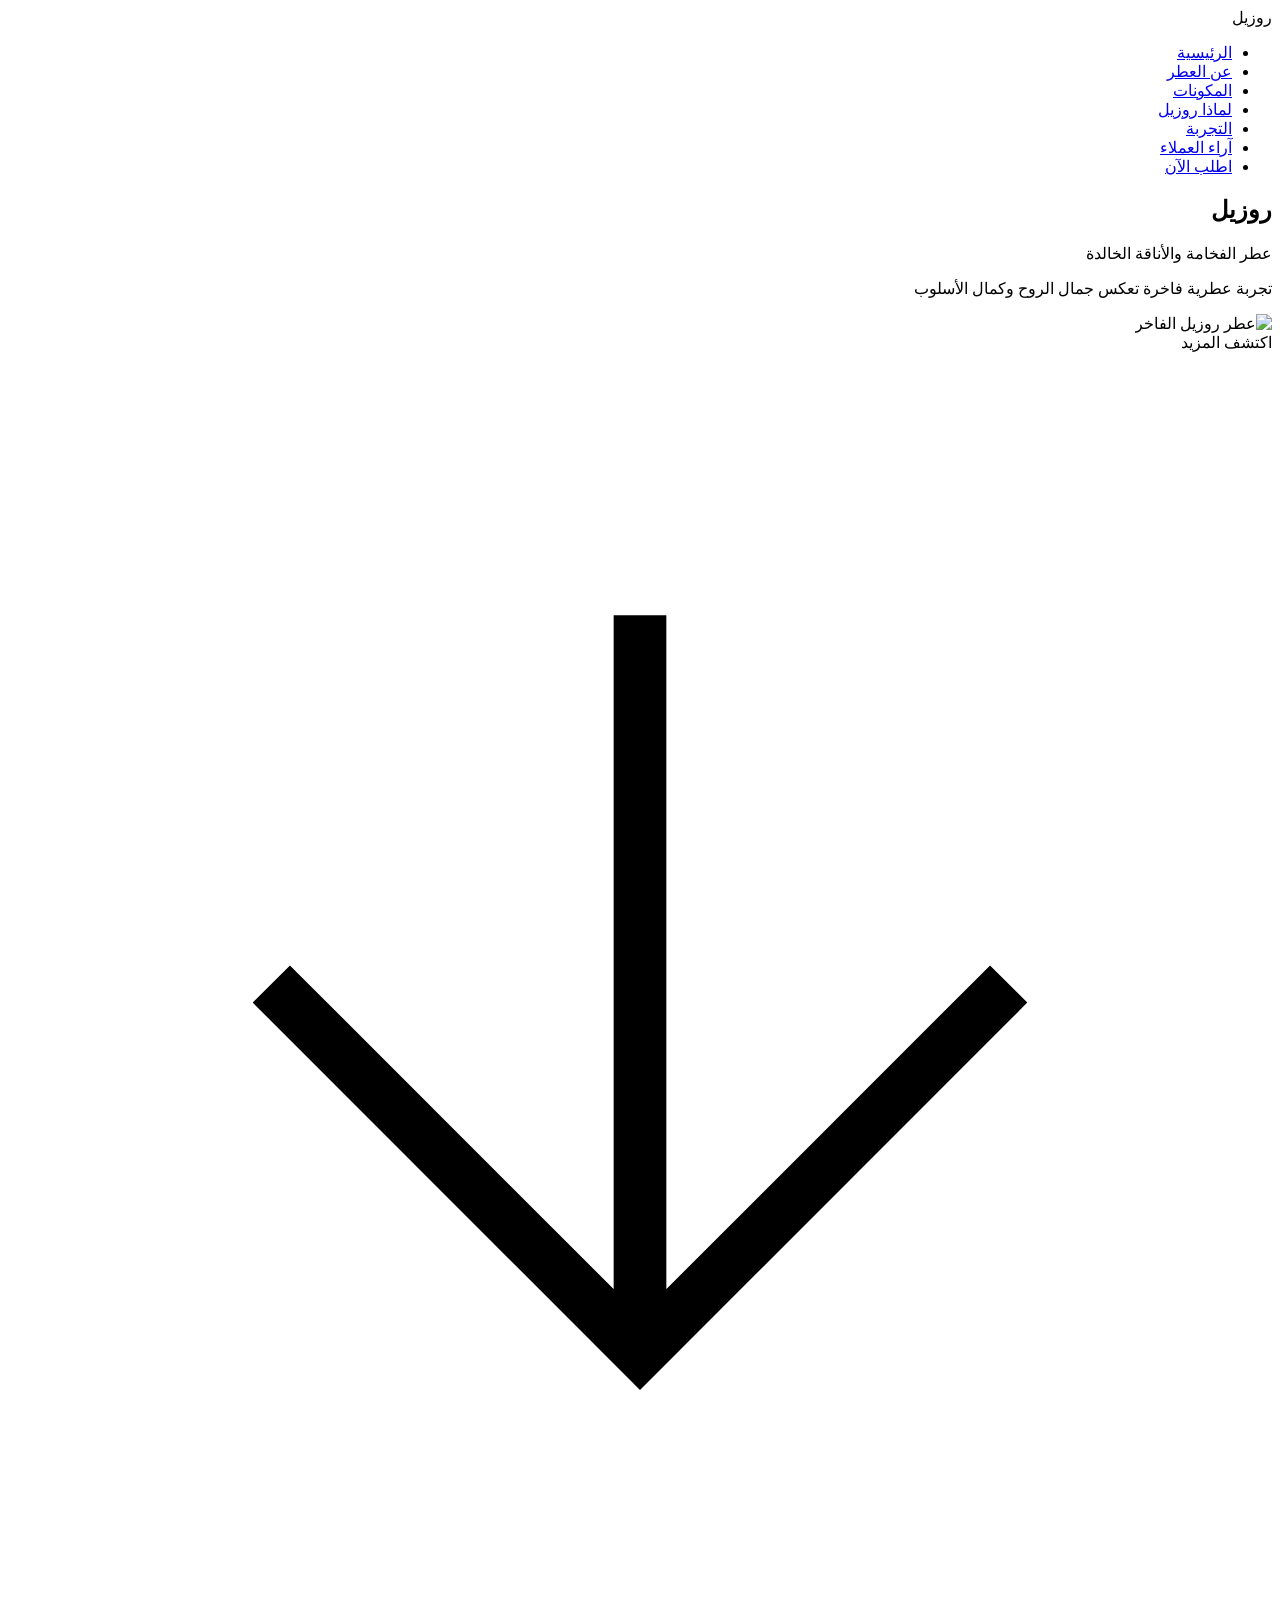
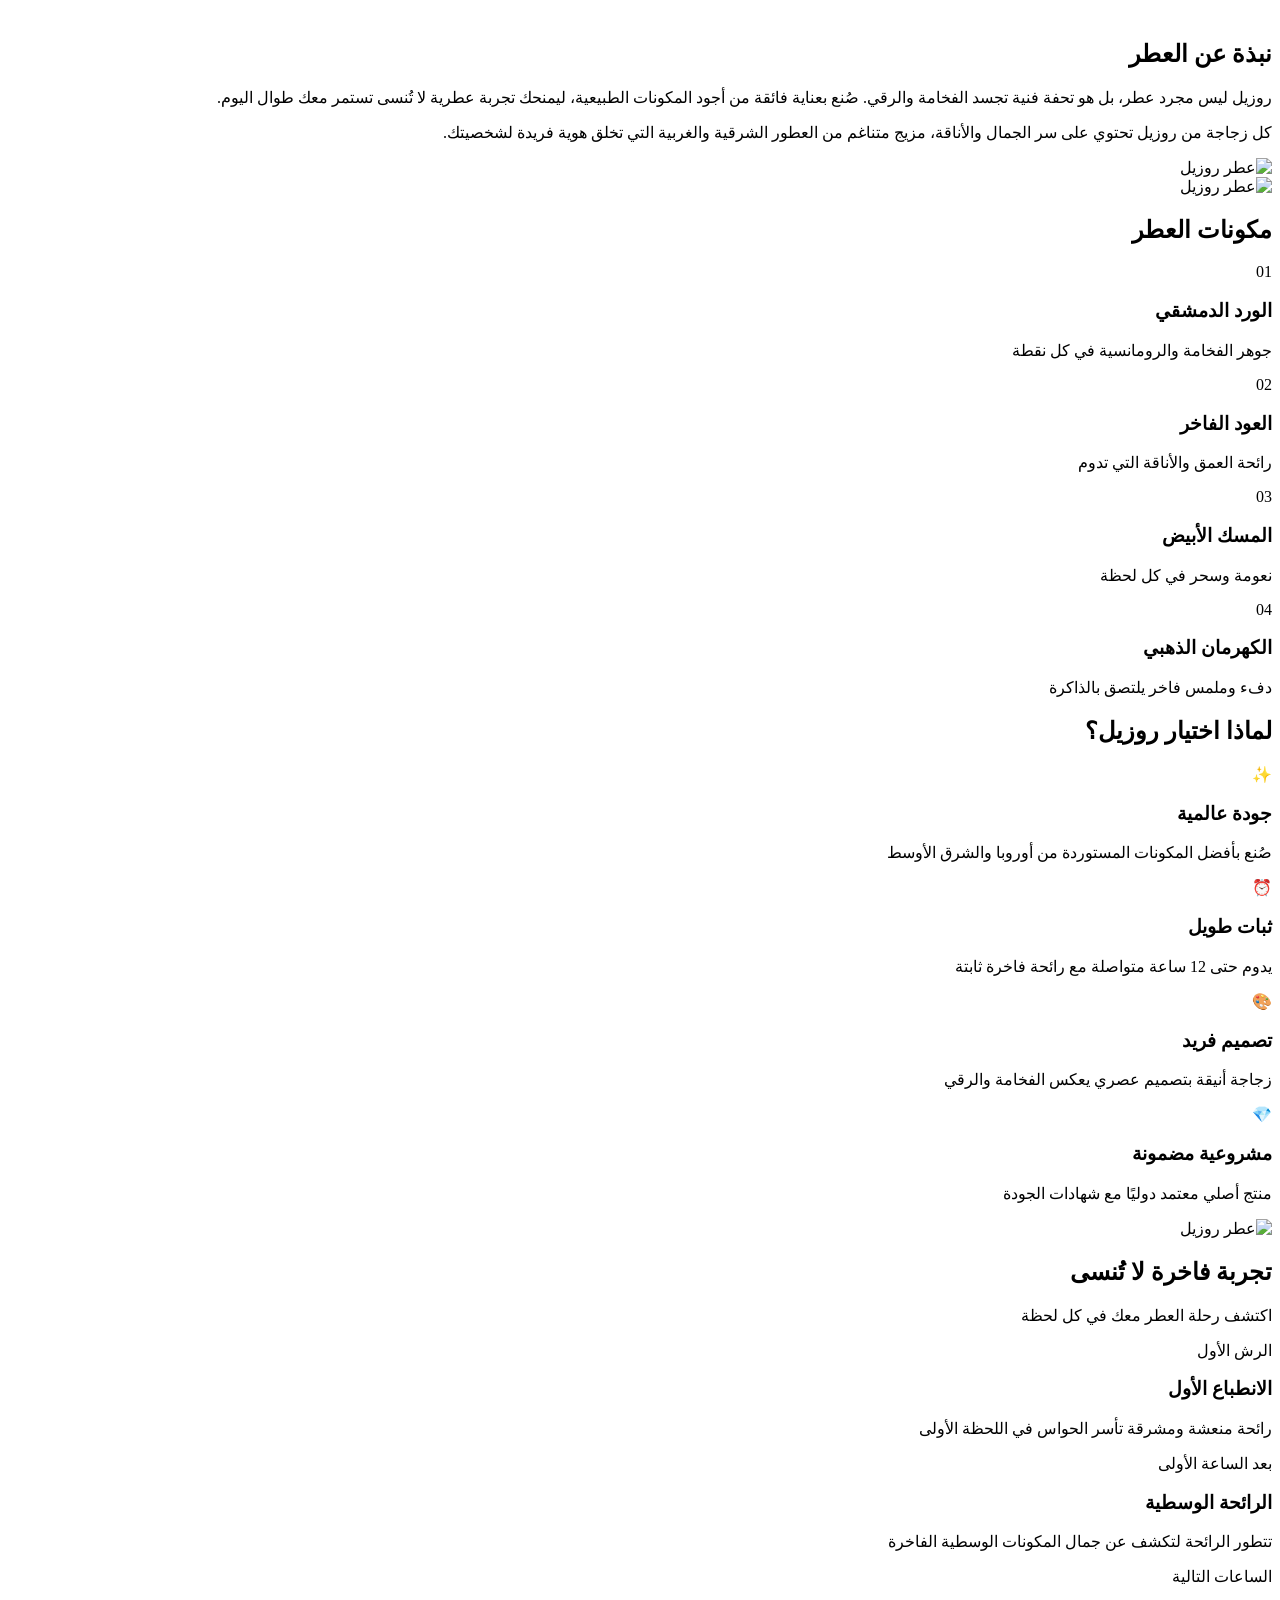
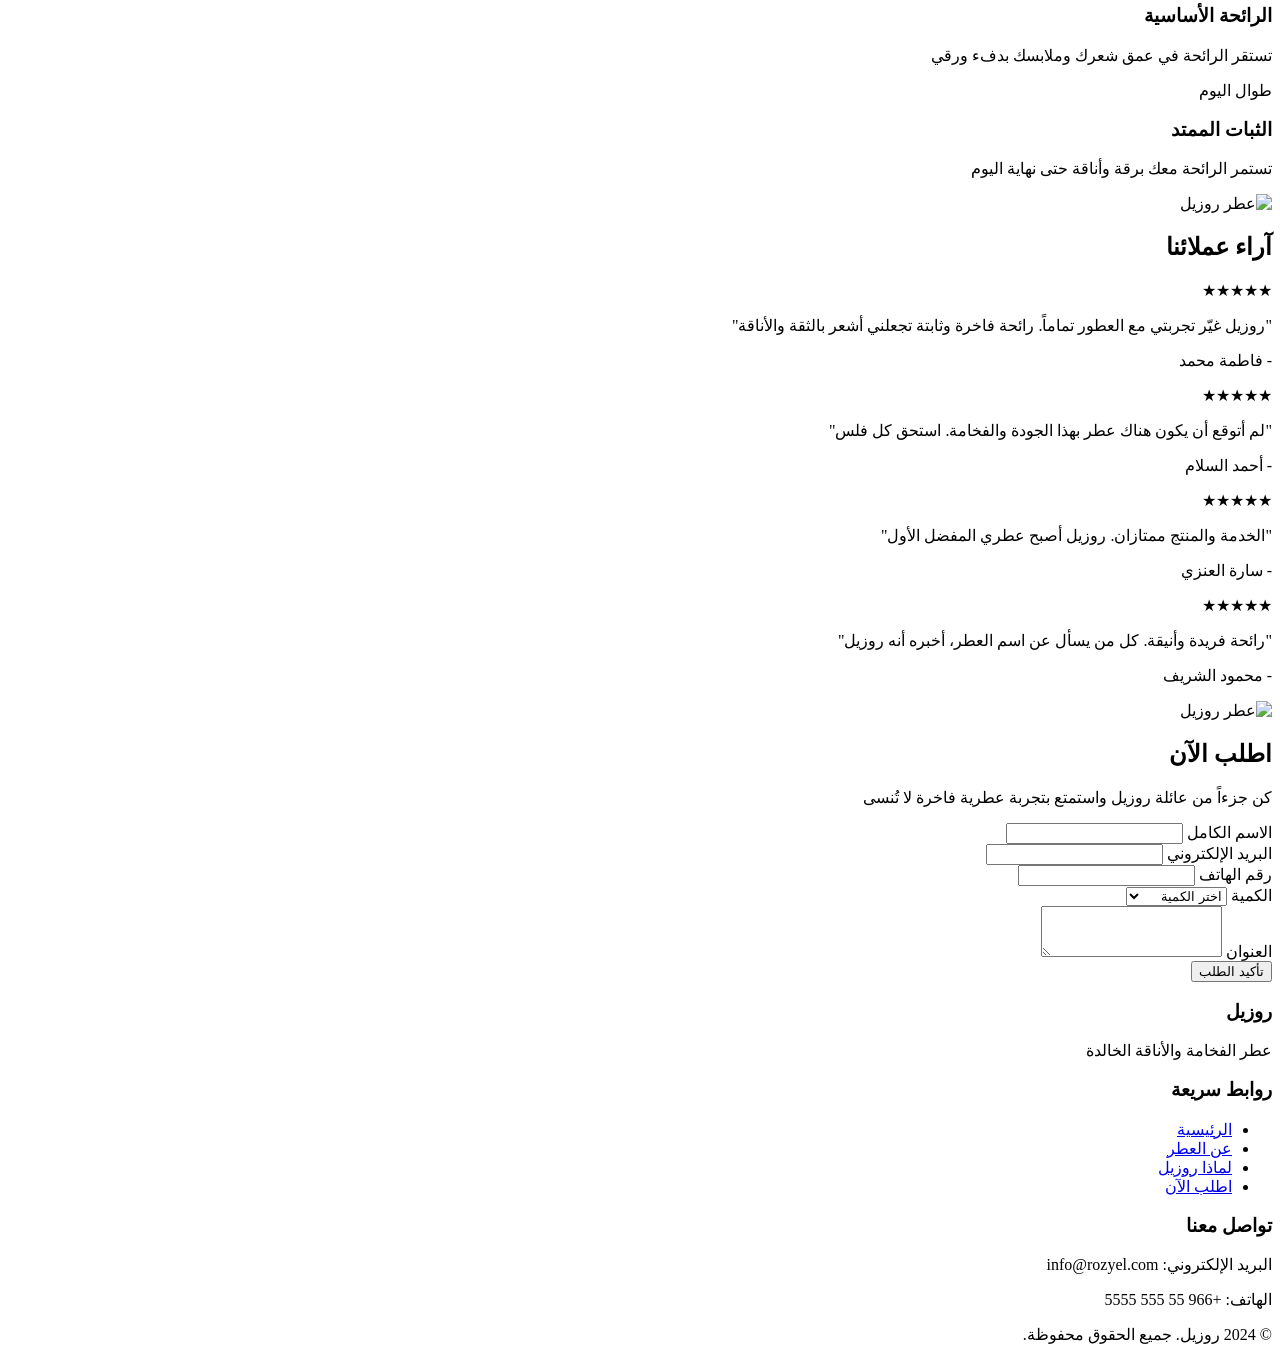
==== index.html @ 3d26746d "إنشاء الصفحة الرئيسية لموقع عطور روزيل الفاخر" ====
<!DOCTYPE html>
<html lang="ar" dir="rtl">
<head>
    <meta charset="UTF-8">
    <meta name="viewport" content="width=device-width, initial-scale=1.0">
    <title>روزيل - عطر الفخامة والرقي</title>
    <link rel="stylesheet" href="styles.css">
    <link href="https://fonts.googleapis.com/css2?family=Cairo:wght@300;400;600;700&family=Cormorant+Garamond:wght@400;600;700&display=swap" rel="stylesheet">
</head>
<body>
    <!-- Navigation Bar -->
    <nav class="navbar">
        <div class="nav-container">
            <div class="logo">روزيل</div>
            <ul class="nav-menu">
                <li><a href="#home">الرئيسية</a></li>
                <li><a href="#about">عن العطر</a></li>
                <li><a href="#ingredients">المكونات</a></li>
                <li><a href="#why">لماذا روزيل</a></li>
                <li><a href="#experience">التجربة</a></li>
                <li><a href="#testimonials">آراء العملاء</a></li>
                <li><a href="#order">اطلب الآن</a></li>
            </ul>
        </div>
    </nav>

    <!-- Hero Section -->
    <section id="home" class="hero">
        <div class="hero-content">
            <div class="hero-text">
                <h1 class="hero-title">روزيل</h1>
                <p class="hero-subtitle">عطر الفخامة والأناقة الخالدة</p>
                <p class="hero-description">تجربة عطرية فاخرة تعكس جمال الروح وكمال الأسلوب</p>
            </div>
            <div class="hero-product">
                <img src="image-1.jpg" alt="عطر روزيل الفاخر" class="product-image" data-parallax>
            </div>
        </div>
        <div class="scroll-indicator">
            <span>اكتشف المزيد</span>
            <svg class="scroll-arrow" viewBox="0 0 24 24" fill="none" stroke="currentColor">
                <path d="M12 5v14m7-7l-7 7-7-7"/>
            </svg>
        </div>
    </section>

    <!-- About Section -->
    <section id="about" class="section about-section">
        <div class="section-content">
            <div class="section-text">
                <h2 class="section-title">نبذة عن العطر</h2>
                <p class="section-description">
                    روزيل ليس مجرد عطر، بل هو تحفة فنية تجسد الفخامة والرقي. صُنع بعناية فائقة من أجود المكونات الطبيعية، 
                    ليمنحك تجربة عطرية لا تُنسى تستمر معك طوال اليوم.
                </p>
                <p class="section-description">
                    كل زجاجة من روزيل تحتوي على سر الجمال والأناقة، مزيج متناغم من العطور الشرقية والغربية التي تخلق 
                    هوية فريدة لشخصيتك.
                </p>
            </div>
            <div class="section-image">
                <img src="image-1.jpg" alt="عطر روزيل" class="product-image-section" data-scroll-reveal>
            </div>
        </div>
    </section>

    <!-- Ingredients Section -->
    <section id="ingredients" class="section ingredients-section">
        <div class="section-content reverse">
            <div class="section-image">
                <img src="image-1.jpg" alt="عطر روزيل" class="product-image-section" data-scroll-reveal>
            </div>
            <div class="section-text">
                <h2 class="section-title">مكونات العطر</h2>
                <div class="ingredients-list">
                    <div class="ingredient-item" data-scroll-reveal>
                        <span class="ingredient-number">01</span>
                        <div>
                            <h3>الورد الدمشقي</h3>
                            <p>جوهر الفخامة والرومانسية في كل نقطة</p>
                        </div>
                    </div>
                    <div class="ingredient-item" data-scroll-reveal>
                        <span class="ingredient-number">02</span>
                        <div>
                            <h3>العود الفاخر</h3>
                            <p>رائحة العمق والأناقة التي تدوم</p>
                        </div>
                    </div>
                    <div class="ingredient-item" data-scroll-reveal>
                        <span class="ingredient-number">03</span>
                        <div>
                            <h3>المسك الأبيض</h3>
                            <p>نعومة وسحر في كل لحظة</p>
                        </div>
                    </div>
                    <div class="ingredient-item" data-scroll-reveal>
                        <span class="ingredient-number">04</span>
                        <div>
                            <h3>الكهرمان الذهبي</h3>
                            <p>دفء وملمس فاخر يلتصق بالذاكرة</p>
                        </div>
                    </div>
                </div>
            </div>
        </div>
    </section>

    <!-- Why Rozyel Section -->
    <section id="why" class="section why-section">
        <div class="section-content">
            <div class="section-text">
                <h2 class="section-title">لماذا اختيار روزيل؟</h2>
                <div class="features-grid">
                    <div class="feature-card" data-scroll-reveal>
                        <div class="feature-icon">✨</div>
                        <h3>جودة عالمية</h3>
                        <p>صُنع بأفضل المكونات المستوردة من أوروبا والشرق الأوسط</p>
                    </div>
                    <div class="feature-card" data-scroll-reveal>
                        <div class="feature-icon">⏰</div>
                        <h3>ثبات طويل</h3>
                        <p>يدوم حتى 12 ساعة متواصلة مع رائحة فاخرة ثابتة</p>
                    </div>
                    <div class="feature-card" data-scroll-reveal>
                        <div class="feature-icon">🎨</div>
                        <h3>تصميم فريد</h3>
                        <p>زجاجة أنيقة بتصميم عصري يعكس الفخامة والرقي</p>
                    </div>
                    <div class="feature-card" data-scroll-reveal>
                        <div class="feature-icon">💎</div>
                        <h3>مشروعية مضمونة</h3>
                        <p>منتج أصلي معتمد دوليًا مع شهادات الجودة</p>
                    </div>
                </div>
            </div>
            <div class="section-image">
                <img src="image-1.jpg" alt="عطر روزيل" class="product-image-section" data-scroll-reveal>
            </div>
        </div>
    </section>

    <!-- Experience Section -->
    <section id="experience" class="section experience-section">
        <div class="experience-header">
            <h2 class="section-title">تجربة فاخرة لا تُنسى</h2>
            <p class="experience-subtitle">اكتشف رحلة العطر معك في كل لحظة</p>
        </div>
        
        <div class="experience-timeline">
            <div class="timeline-item" data-scroll-reveal>
                <div class="timeline-marker">
                    <span>الرش الأول</span>
                </div>
                <div class="timeline-content">
                    <h3>الانطباع الأول</h3>
                    <p>رائحة منعشة ومشرقة تأسر الحواس في اللحظة الأولى</p>
                </div>
            </div>
            
            <div class="timeline-item" data-scroll-reveal>
                <div class="timeline-marker">
                    <span>بعد الساعة الأولى</span>
                </div>
                <div class="timeline-content">
                    <h3>الرائحة الوسطية</h3>
                    <p>تتطور الرائحة لتكشف عن جمال المكونات الوسطية الفاخرة</p>
                </div>
            </div>
            
            <div class="timeline-item" data-scroll-reveal>
                <div class="timeline-marker">
                    <span>الساعات التالية</span>
                </div>
                <div class="timeline-content">
                    <h3>الرائحة الأساسية</h3>
                    <p>تستقر الرائحة في عمق شعرك وملابسك بدفء ورقي</p>
                </div>
            </div>
            
            <div class="timeline-item" data-scroll-reveal>
                <div class="timeline-marker">
                    <span>طوال اليوم</span>
                </div>
                <div class="timeline-content">
                    <h3>الثبات الممتد</h3>
                    <p>تستمر الرائحة معك برقة وأناقة حتى نهاية اليوم</p>
                </div>
            </div>
        </div>

        <div class="experience-image">
            <img src="image-1.jpg" alt="عطر روزيل" class="product-image-section" data-scroll-reveal>
        </div>
    </section>

    <!-- Testimonials Section -->
    <section id="testimonials" class="section testimonials-section">
        <h2 class="section-title">آراء عملائنا</h2>
        <div class="testimonials-grid">
            <div class="testimonial-card" data-scroll-reveal>
                <div class="stars">★★★★★</div>
                <p class="testimonial-text">
                    "روزيل غيّر تجربتي مع العطور تماماً. رائحة فاخرة وثابتة تجعلني أشعر بالثقة والأناقة"
                </p>
                <p class="testimonial-author">- فاطمة محمد</p>
            </div>
            
            <div class="testimonial-card" data-scroll-reveal>
                <div class="stars">★★★★★</div>
                <p class="testimonial-text">
                    "لم أتوقع أن يكون هناك عطر بهذا الجودة والفخامة. استحق كل فلس"
                </p>
                <p class="testimonial-author">- أحمد السلام</p>
            </div>
            
            <div class="testimonial-card" data-scroll-reveal>
                <div class="stars">★★★★★</div>
                <p class="testimonial-text">
                    "الخدمة والمنتج ممتازان. روزيل أصبح عطري المفضل الأول"
                </p>
                <p class="testimonial-author">- سارة العنزي</p>
            </div>
            
            <div class="testimonial-card" data-scroll-reveal>
                <div class="stars">★★★★★</div>
                <p class="testimonial-text">
                    "رائحة فريدة وأنيقة. كل من يسأل عن اسم العطر، أخبره أنه روزيل"
                </p>
                <p class="testimonial-author">- محمود الشريف</p>
            </div>
        </div>
    </section>

    <!-- Order Section -->
    <section id="order" class="section order-section">
        <div class="order-container">
            <div class="order-image">
                <img src="image-1.jpg" alt="عطر روزيل" class="product-image-order" data-scroll-reveal>
            </div>
            
            <div class="order-content">
                <h2 class="section-title">اطلب الآن</h2>
                <p class="order-description">
                    كن جزءاً من عائلة روزيل واستمتع بتجربة عطرية فاخرة لا تُنسى
                </p>
                
                <form class="order-form" id="orderForm">
                    <div class="form-group">
                        <label for="name">الاسم الكامل</label>
                        <input type="text" id="name" name="name" required>
                    </div>
                    
                    <div class="form-group">
                        <label for="email">البريد الإلكتروني</label>
                        <input type="email" id="email" name="email" required>
                    </div>
                    
                    <div class="form-group">
                        <label for="phone">رقم الهاتف</label>
                        <input type="tel" id="phone" name="phone" required>
                    </div>
                    
                    <div class="form-group">
                        <label for="quantity">الكمية</label>
                        <select id="quantity" name="quantity" required>
                            <option value="">اختر الكمية</option>
                            <option value="1">زجاجة واحدة</option>
                            <option value="2">زجاجتان</option>
                            <option value="3">ثلاث زجاجات</option>
                            <option value="5">خمس زجاجات</option>
                        </select>
                    </div>
                    
                    <div class="form-group">
                        <label for="address">العنوان</label>
                        <textarea id="address" name="address" rows="3" required></textarea>
                    </div>
                    
                    <button type="submit" class="btn-submit">تأكيد الطلب</button>
                </form>
            </div>
        </div>
    </section>

    <!-- Footer -->
    <footer class="footer">
        <div class="footer-content">
            <div class="footer-section">
                <h3>روزيل</h3>
                <p>عطر الفخامة والأناقة الخالدة</p>
            </div>
            <div class="footer-section">
                <h3>روابط سريعة</h3>
                <ul>
                    <li><a href="#home">الرئيسية</a></li>
                    <li><a href="#about">عن العطر</a></li>
                    <li><a href="#why">لماذا روزيل</a></li>
                    <li><a href="#order">اطلب الآن</a></li>
                </ul>
            </div>
            <div class="footer-section">
                <h3>تواصل معنا</h3>
                <p>البريد الإلكتروني: info@rozyel.com</p>
                <p>الهاتف: +966 55 555 5555</p>
            </div>
        </div>
        <div class="footer-bottom">
            <p>&copy; 2024 روزيل. جميع الحقوق محفوظة.</p>
        </div>
    </footer>

    <script src="script.js"></script>
</body>
</html>
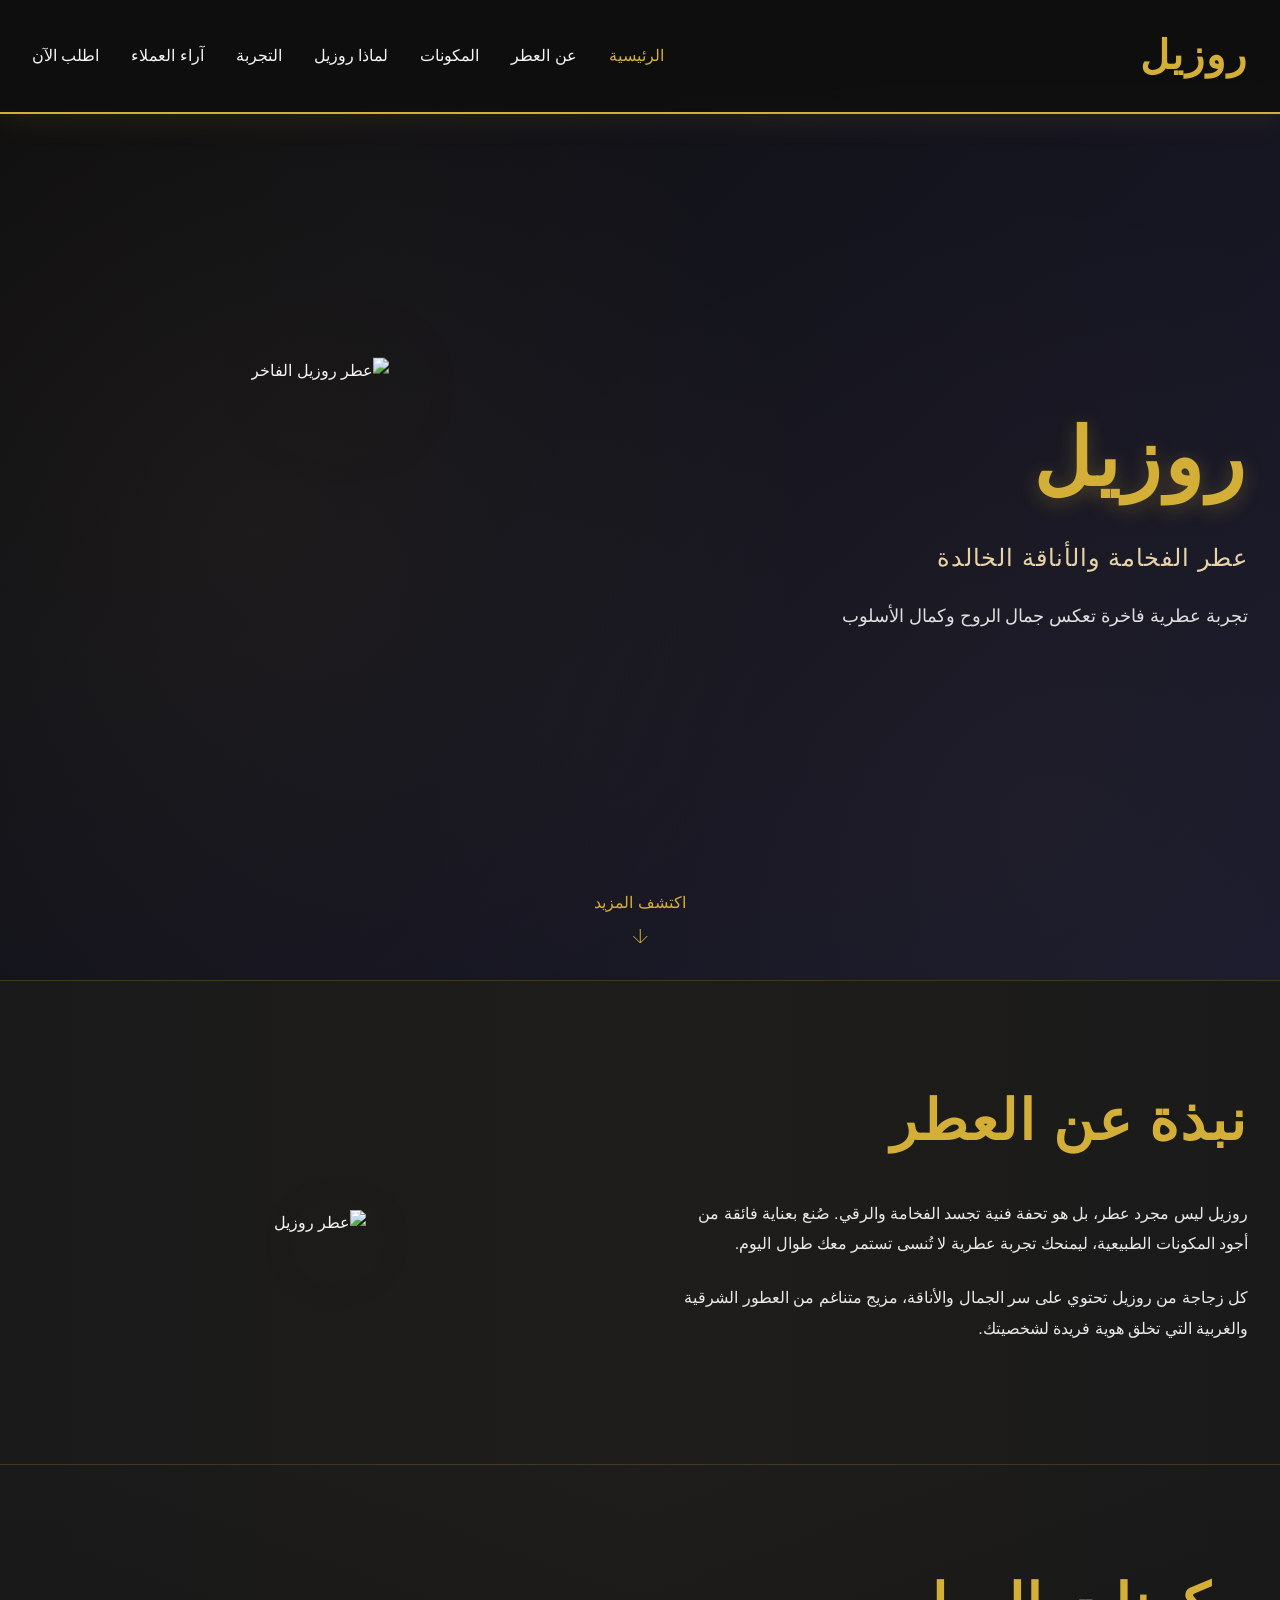
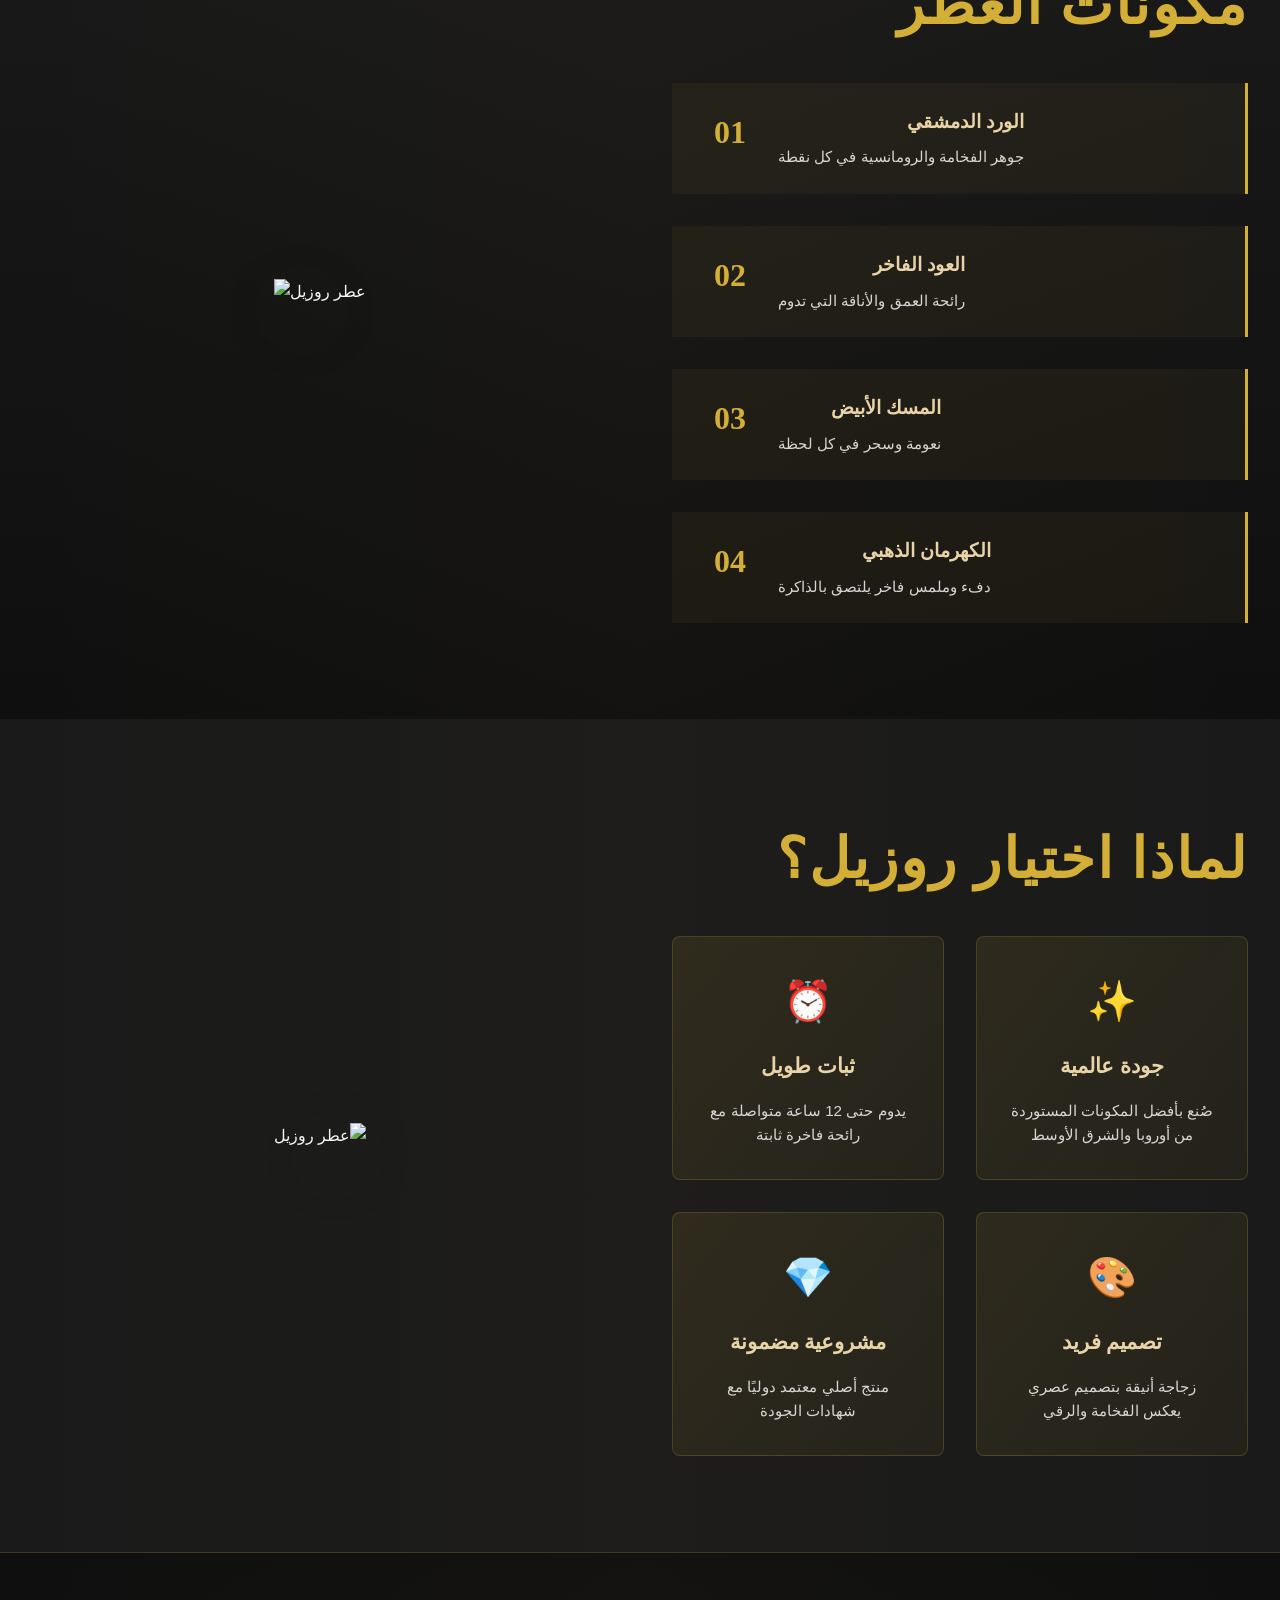
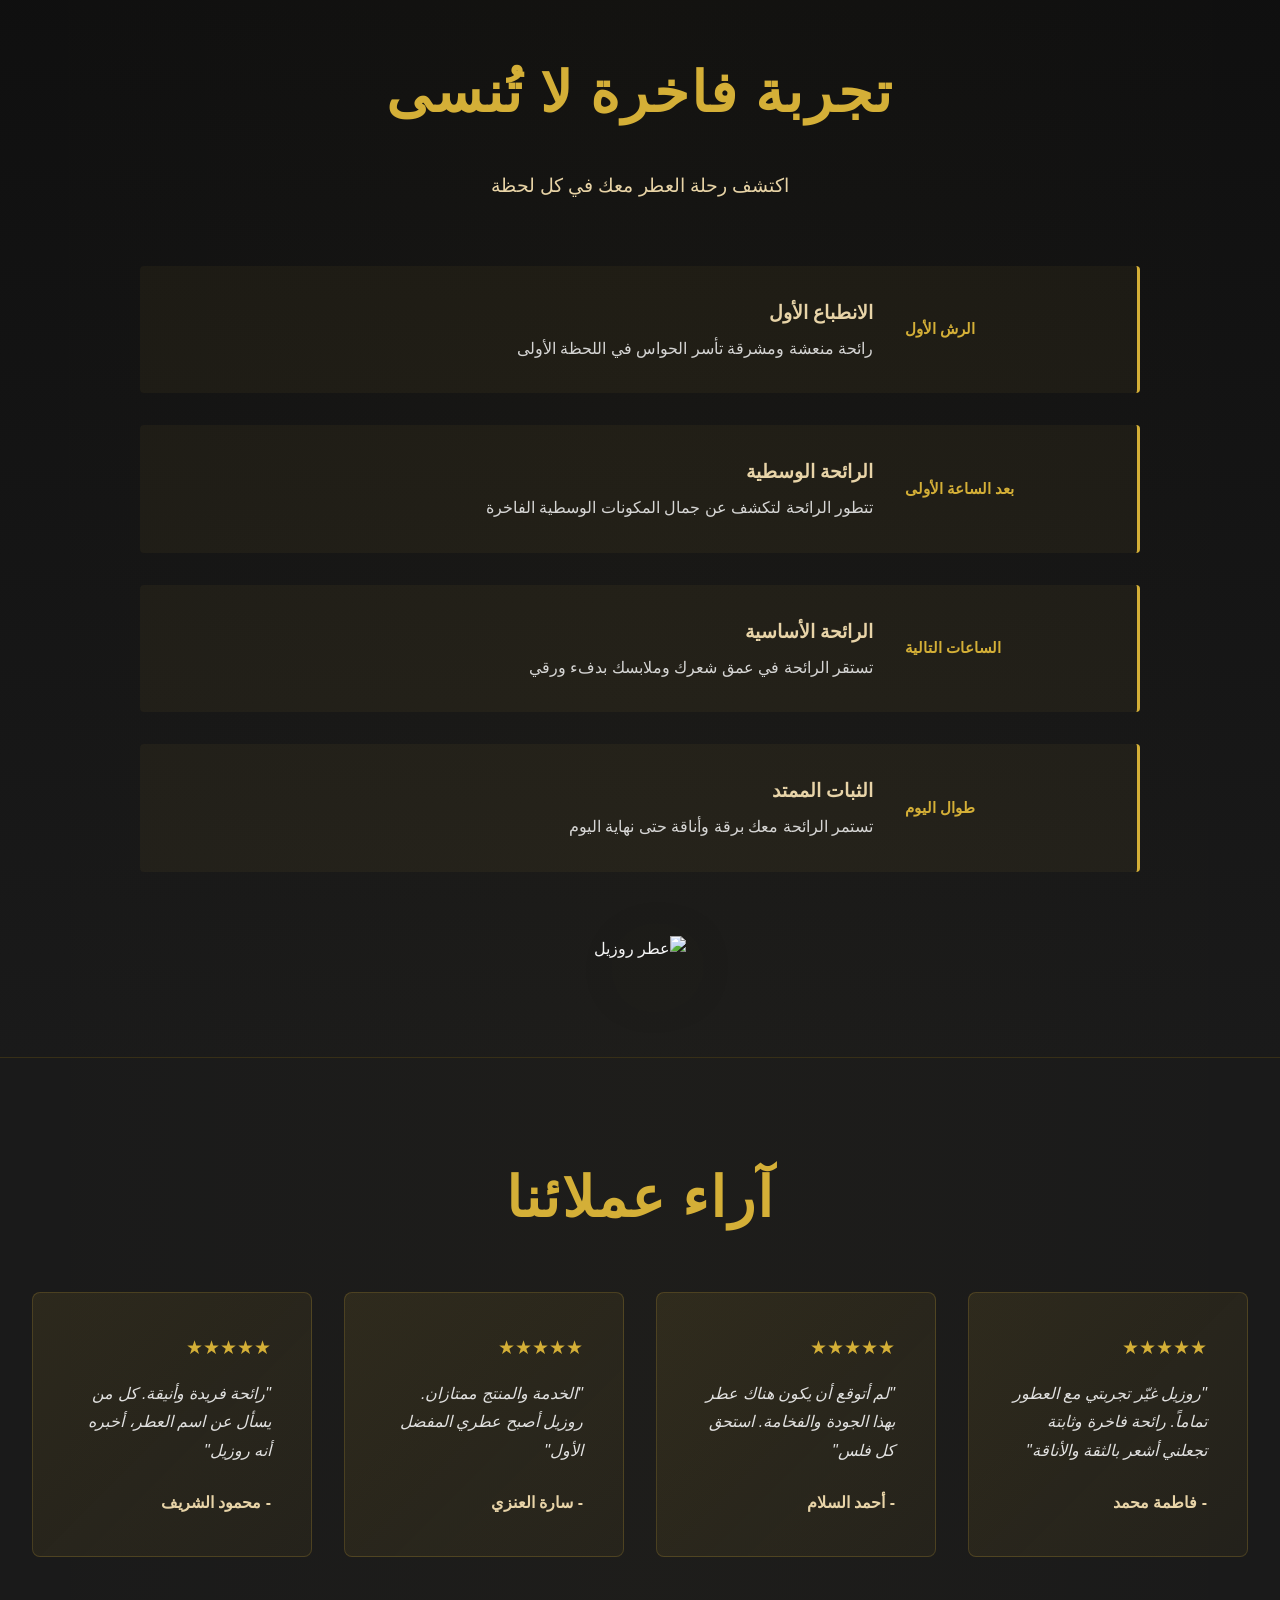
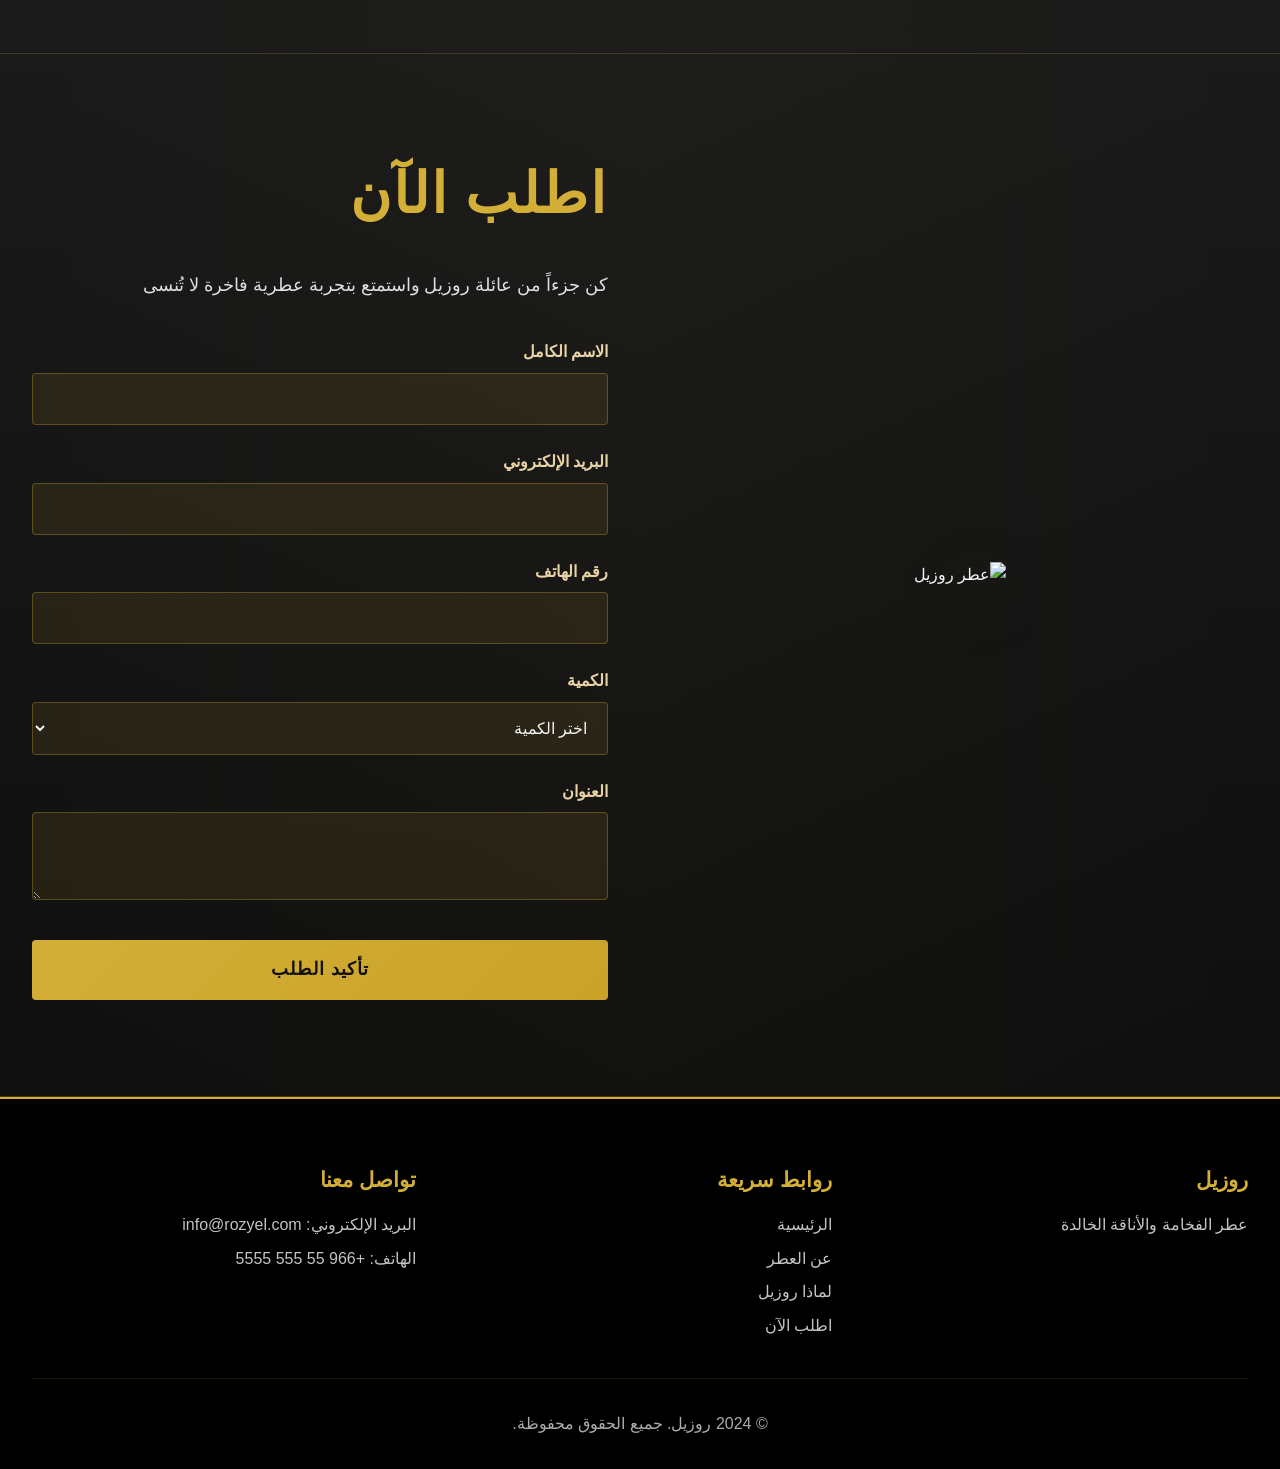
==== commit 796fd326: "إضافة ملفات الموقع الفاخر لعطور روزيل - HTML و JavaScript" ====
--- a/index.html
+++ b/index.html
@@ -312,4 +312,4 @@
 
     <script src="script.js"></script>
 </body>
-</html>
+</html>
--- a/styles.css
+++ b/styles.css
@@ -0,0 +1,820 @@
+* {
+    margin: 0;
+    padding: 0;
+    box-sizing: border-box;
+}
+
+:root {
+    --primary-black: #1a1a1a;
+    --primary-gold: #d4af37;
+    --secondary-gold: #c9a227;
+    --light-gold: #e8d4a8;
+    --white: #ffffff;
+    --dark-bg: #0f0f0f;
+    --text-color: #f5f5f5;
+    --text-dark: #333333;
+}
+
+html {
+    scroll-behavior: smooth;
+}
+
+body {
+    font-family: 'Cairo', sans-serif;
+    background-color: var(--dark-bg);
+    color: var(--text-color);
+    line-height: 1.6;
+    overflow-x: hidden;
+}
+
+/* Navigation Bar */
+.navbar {
+    position: fixed;
+    top: 0;
+    width: 100%;
+    background: rgba(15, 15, 15, 0.95);
+    backdrop-filter: blur(10px);
+    z-index: 1000;
+    border-bottom: 2px solid var(--primary-gold);
+    box-shadow: 0 4px 30px rgba(212, 175, 55, 0.1);
+}
+
+.nav-container {
+    max-width: 1400px;
+    margin: 0 auto;
+    padding: 1.5rem 2rem;
+    display: flex;
+    justify-content: space-between;
+    align-items: center;
+}
+
+.logo {
+    font-family: 'Cormorant Garamond', serif;
+    font-size: 2.5rem;
+    font-weight: 700;
+    color: var(--primary-gold);
+    letter-spacing: 2px;
+}
+
+.nav-menu {
+    display: flex;
+    list-style: none;
+    gap: 2rem;
+}
+
+.nav-menu a {
+    color: var(--text-color);
+    text-decoration: none;
+    font-weight: 500;
+    transition: all 0.3s ease;
+    position: relative;
+}
+
+.nav-menu a::after {
+    content: '';
+    position: absolute;
+    bottom: -5px;
+    width: 0;
+    height: 2px;
+    background-color: var(--primary-gold);
+    transition: width 0.3s ease;
+}
+
+.nav-menu a:hover {
+    color: var(--primary-gold);
+}
+
+.nav-menu a:hover::after {
+    width: 100%;
+}
+
+/* Hero Section */
+.hero {
+    margin-top: 80px;
+    padding: 4rem 2rem 6rem;
+    background: linear-gradient(135deg, var(--dark-bg) 0%, #1a1a2e 100%);
+    position: relative;
+    overflow: hidden;
+    min-height: 100vh;
+    display: flex;
+    flex-direction: column;
+    justify-content: center;
+}
+
+.hero::before {
+    content: '';
+    position: absolute;
+    top: 0;
+    left: 0;
+    right: 0;
+    bottom: 0;
+    background: 
+        radial-gradient(circle at 20% 50%, rgba(212, 175, 55, 0.05) 0%, transparent 50%),
+        radial-gradient(circle at 80% 80%, rgba(212, 175, 55, 0.03) 0%, transparent 50%);
+    pointer-events: none;
+}
+
+.hero-content {
+    max-width: 1400px;
+    margin: 0 auto;
+    width: 100%;
+    display: grid;
+    grid-template-columns: 1fr 1fr;
+    gap: 4rem;
+    align-items: center;
+    position: relative;
+    z-index: 1;
+}
+
+.hero-text {
+    text-align: right;
+}
+
+.hero-title {
+    font-family: 'Cormorant Garamond', serif;
+    font-size: 5rem;
+    font-weight: 700;
+    color: var(--primary-gold);
+    margin-bottom: 1rem;
+    text-shadow: 0 4px 20px rgba(212, 175, 55, 0.3);
+    letter-spacing: 3px;
+}
+
+.hero-subtitle {
+    font-size: 1.5rem;
+    color: var(--light-gold);
+    margin-bottom: 1.5rem;
+    font-weight: 300;
+    letter-spacing: 1px;
+}
+
+.hero-description {
+    font-size: 1.1rem;
+    color: var(--text-color);
+    max-width: 500px;
+    line-height: 1.8;
+    opacity: 0.9;
+}
+
+.hero-product {
+    display: flex;
+    justify-content: center;
+    align-items: center;
+    position: relative;
+    height: 600px;
+}
+
+.product-image {
+    max-width: 100%;
+    height: auto;
+    max-height: 100%;
+    object-fit: contain;
+    filter: drop-shadow(0 20px 60px rgba(212, 175, 55, 0.3));
+    animation: floatAnimation 3s ease-in-out infinite;
+}
+
+@keyframes floatAnimation {
+    0%, 100% {
+        transform: translateY(0px);
+    }
+    50% {
+        transform: translateY(-20px);
+    }
+}
+
+.scroll-indicator {
+    position: absolute;
+    bottom: 2rem;
+    left: 50%;
+    transform: translateX(-50%);
+    text-align: center;
+    animation: bounce 2s infinite;
+    cursor: pointer;
+}
+
+.scroll-indicator span {
+    color: var(--primary-gold);
+    font-weight: 500;
+    margin-bottom: 0.5rem;
+    display: block;
+}
+
+.scroll-arrow {
+    width: 24px;
+    height: 24px;
+    color: var(--primary-gold);
+    display: block;
+    margin: 0 auto;
+}
+
+@keyframes bounce {
+    0%, 100% {
+        transform: translateX(-50%) translateY(0);
+    }
+    50% {
+        transform: translateX(-50%) translateY(10px);
+    }
+}
+
+/* Sections */
+.section {
+    padding: 6rem 2rem;
+    background-color: var(--primary-black);
+    position: relative;
+    overflow: hidden;
+}
+
+.section::before {
+    content: '';
+    position: absolute;
+    top: 0;
+    left: 0;
+    right: 0;
+    bottom: 0;
+    background: linear-gradient(90deg, transparent 0%, rgba(212, 175, 55, 0.02) 50%, transparent 100%);
+    pointer-events: none;
+}
+
+.section-content {
+    max-width: 1400px;
+    margin: 0 auto;
+    display: grid;
+    grid-template-columns: 1fr 1fr;
+    gap: 4rem;
+    align-items: center;
+    position: relative;
+    z-index: 1;
+}
+
+.section-content.reverse {
+    direction: ltr;
+}
+
+.section-title {
+    font-family: 'Cormorant Garamond', serif;
+    font-size: 3.5rem;
+    font-weight: 700;
+    color: var(--primary-gold);
+    margin-bottom: 2rem;
+    letter-spacing: 2px;
+}
+
+.section-description {
+    font-size: 1rem;
+    color: var(--text-color);
+    line-height: 1.9;
+    margin-bottom: 1.5rem;
+    text-align: right;
+    opacity: 0.95;
+}
+
+.section-text {
+    text-align: right;
+}
+
+.section-image {
+    display: flex;
+    justify-content: center;
+    align-items: center;
+}
+
+.product-image-section {
+    max-width: 100%;
+    height: auto;
+    max-height: 500px;
+    object-fit: contain;
+    filter: drop-shadow(0 20px 60px rgba(212, 175, 55, 0.2));
+    transition: transform 0.5s ease;
+}
+
+.product-image-section:hover {
+    transform: scale(1.05);
+}
+
+/* About Section */
+.about-section {
+    border-top: 1px solid rgba(212, 175, 55, 0.2);
+    border-bottom: 1px solid rgba(212, 175, 55, 0.2);
+}
+
+/* Ingredients Section */
+.ingredients-section {
+    background: linear-gradient(180deg, #1a1a1a 0%, #0f0f0f 100%);
+}
+
+.ingredients-list {
+    display: flex;
+    flex-direction: column;
+    gap: 2rem;
+}
+
+.ingredient-item {
+    display: flex;
+    gap: 2rem;
+    padding: 1.5rem;
+    border-right: 3px solid var(--primary-gold);
+    border-radius: 0;
+    background: rgba(212, 175, 55, 0.05);
+    transition: all 0.3s ease;
+}
+
+.ingredient-item:hover {
+    background: rgba(212, 175, 55, 0.1);
+    transform: translateX(-10px);
+}
+
+.ingredient-number {
+    font-family: 'Cormorant Garamond', serif;
+    font-size: 2rem;
+    color: var(--primary-gold);
+    font-weight: 700;
+    min-width: 50px;
+}
+
+.ingredient-item h3 {
+    color: var(--light-gold);
+    margin-bottom: 0.5rem;
+    font-size: 1.2rem;
+}
+
+.ingredient-item p {
+    color: var(--text-color);
+    font-size: 0.95rem;
+    opacity: 0.85;
+}
+
+/* Why Section */
+.why-section {
+    border-bottom: 1px solid rgba(212, 175, 55, 0.2);
+}
+
+.features-grid {
+    display: grid;
+    grid-template-columns: repeat(auto-fit, minmax(250px, 1fr));
+    gap: 2rem;
+    margin-top: 2rem;
+}
+
+.feature-card {
+    background: linear-gradient(135deg, rgba(212, 175, 55, 0.1) 0%, rgba(212, 175, 55, 0.05) 100%);
+    padding: 2rem;
+    border: 1px solid rgba(212, 175, 55, 0.2);
+    border-radius: 8px;
+    text-align: center;
+    transition: all 0.3s ease;
+}
+
+.feature-card:hover {
+    background: linear-gradient(135deg, rgba(212, 175, 55, 0.15) 0%, rgba(212, 175, 55, 0.1) 100%);
+    border-color: var(--primary-gold);
+    transform: translateY(-10px);
+}
+
+.feature-icon {
+    font-size: 2.5rem;
+    margin-bottom: 1rem;
+    display: block;
+}
+
+.feature-card h3 {
+    color: var(--light-gold);
+    margin-bottom: 1rem;
+    font-size: 1.3rem;
+}
+
+.feature-card p {
+    color: var(--text-color);
+    font-size: 0.95rem;
+    opacity: 0.85;
+    line-height: 1.6;
+}
+
+/* Experience Section */
+.experience-section {
+    background: linear-gradient(180deg, #0f0f0f 0%, #1a1a1a 100%);
+    border-bottom: 1px solid rgba(212, 175, 55, 0.2);
+}
+
+.experience-header {
+    text-align: center;
+    margin-bottom: 4rem;
+}
+
+.experience-subtitle {
+    color: var(--light-gold);
+    font-size: 1.2rem;
+    margin-top: 1rem;
+}
+
+.experience-timeline {
+    display: grid;
+    gap: 2rem;
+    max-width: 1000px;
+    margin: 0 auto 4rem;
+}
+
+.timeline-item {
+    display: grid;
+    grid-template-columns: 200px 1fr;
+    gap: 2rem;
+    padding: 2rem;
+    border-right: 3px solid var(--primary-gold);
+    background: rgba(212, 175, 55, 0.05);
+    border-radius: 4px;
+    transition: all 0.3s ease;
+}
+
+.timeline-item:hover {
+    background: rgba(212, 175, 55, 0.1);
+    transform: translateX(-10px);
+}
+
+.timeline-marker {
+    display: flex;
+    align-items: center;
+    justify-content: flex-end;
+    text-align: right;
+}
+
+.timeline-marker span {
+    color: var(--primary-gold);
+    font-weight: 600;
+    font-size: 0.95rem;
+}
+
+.timeline-content h3 {
+    color: var(--light-gold);
+    margin-bottom: 0.5rem;
+}
+
+.timeline-content p {
+    color: var(--text-color);
+    opacity: 0.85;
+}
+
+.experience-image {
+    display: flex;
+    justify-content: center;
+    align-items: center;
+    margin-top: 4rem;
+}
+
+/* Testimonials Section */
+.testimonials-section {
+    text-align: center;
+    border-bottom: 1px solid rgba(212, 175, 55, 0.2);
+}
+
+.testimonials-grid {
+    display: grid;
+    grid-template-columns: repeat(auto-fit, minmax(280px, 1fr));
+    gap: 2rem;
+    margin-top: 3rem;
+}
+
+.testimonial-card {
+    background: linear-gradient(135deg, rgba(212, 175, 55, 0.1) 0%, rgba(212, 175, 55, 0.05) 100%);
+    padding: 2.5rem;
+    border: 1px solid rgba(212, 175, 55, 0.2);
+    border-radius: 8px;
+    transition: all 0.3s ease;
+    text-align: right;
+}
+
+.testimonial-card:hover {
+    background: linear-gradient(135deg, rgba(212, 175, 55, 0.15) 0%, rgba(212, 175, 55, 0.1) 100%);
+    border-color: var(--primary-gold);
+    transform: translateY(-10px);
+}
+
+.stars {
+    color: var(--primary-gold);
+    font-size: 1.2rem;
+    margin-bottom: 1rem;
+    display: block;
+}
+
+.testimonial-text {
+    color: var(--text-color);
+    margin-bottom: 1.5rem;
+    line-height: 1.8;
+    font-style: italic;
+    opacity: 0.9;
+}
+
+.testimonial-author {
+    color: var(--light-gold);
+    font-weight: 600;
+}
+
+/* Order Section */
+.order-section {
+    border-bottom: 1px solid rgba(212, 175, 55, 0.2);
+    background: linear-gradient(180deg, #1a1a1a 0%, #0f0f0f 100%);
+}
+
+.order-container {
+    max-width: 1400px;
+    margin: 0 auto;
+    display: grid;
+    grid-template-columns: 1fr 1fr;
+    gap: 4rem;
+    align-items: center;
+}
+
+.order-image {
+    display: flex;
+    justify-content: center;
+    align-items: center;
+}
+
+.product-image-order {
+    max-width: 100%;
+    height: auto;
+    max-height: 500px;
+    object-fit: contain;
+    filter: drop-shadow(0 20px 60px rgba(212, 175, 55, 0.2));
+}
+
+.order-content {
+    text-align: right;
+}
+
+.order-description {
+    color: var(--text-color);
+    font-size: 1.1rem;
+    margin: 1.5rem 0 2.5rem;
+    opacity: 0.9;
+}
+
+.order-form {
+    display: flex;
+    flex-direction: column;
+    gap: 1.5rem;
+}
+
+.form-group {
+    display: flex;
+    flex-direction: column;
+}
+
+.form-group label {
+    color: var(--light-gold);
+    margin-bottom: 0.5rem;
+    font-weight: 600;
+    text-align: right;
+}
+
+.form-group input,
+.form-group select,
+.form-group textarea {
+    background: rgba(212, 175, 55, 0.1);
+    border: 1px solid rgba(212, 175, 55, 0.3);
+    color: var(--text-color);
+    padding: 1rem;
+    border-radius: 4px;
+    font-family: 'Cairo', sans-serif;
+    font-size: 1rem;
+    transition: all 0.3s ease;
+    text-align: right;
+    direction: rtl;
+}
+
+.form-group input:focus,
+.form-group select:focus,
+.form-group textarea:focus {
+    outline: none;
+    background: rgba(212, 175, 55, 0.15);
+    border-color: var(--primary-gold);
+    box-shadow: 0 0 10px rgba(212, 175, 55, 0.2);
+}
+
+.btn-submit {
+    background: linear-gradient(135deg, var(--primary-gold) 0%, var(--secondary-gold) 100%);
+    color: var(--dark-bg);
+    border: none;
+    padding: 1.2rem;
+    font-size: 1.1rem;
+    font-weight: 700;
+    border-radius: 4px;
+    cursor: pointer;
+    transition: all 0.3s ease;
+    margin-top: 1rem;
+    text-transform: uppercase;
+    letter-spacing: 1px;
+    font-family: 'Cairo', sans-serif;
+}
+
+.btn-submit:hover {
+    transform: translateY(-2px);
+    box-shadow: 0 10px 30px rgba(212, 175, 55, 0.4);
+}
+
+.btn-submit:active {
+    transform: translateY(0);
+}
+
+/* Footer */
+.footer {
+    background: #000000;
+    border-top: 2px solid var(--primary-gold);
+    padding: 4rem 2rem 2rem;
+}
+
+.footer-content {
+    max-width: 1400px;
+    margin: 0 auto;
+    display: grid;
+    grid-template-columns: repeat(auto-fit, minmax(250px, 1fr));
+    gap: 2rem;
+    margin-bottom: 2rem;
+}
+
+.footer-section h3 {
+    color: var(--primary-gold);
+    margin-bottom: 1rem;
+    font-size: 1.3rem;
+}
+
+.footer-section p {
+    color: var(--text-color);
+    opacity: 0.8;
+    margin-bottom: 0.5rem;
+    text-align: right;
+}
+
+.footer-section ul {
+    list-style: none;
+}
+
+.footer-section ul li {
+    margin-bottom: 0.5rem;
+}
+
+.footer-section ul li a {
+    color: var(--text-color);
+    text-decoration: none;
+    opacity: 0.8;
+    transition: all 0.3s ease;
+    display: block;
+    text-align: right;
+}
+
+.footer-section ul li a:hover {
+    color: var(--primary-gold);
+    padding-right: 0.5rem;
+}
+
+.footer-bottom {
+    border-top: 1px solid rgba(212, 175, 55, 0.2);
+    padding-top: 2rem;
+    text-align: center;
+    color: var(--text-color);
+    opacity: 0.7;
+}
+
+/* Scroll Reveal Animation */
+[data-scroll-reveal] {
+    opacity: 0;
+    transform: translateY(30px);
+    transition: all 0.8s cubic-bezier(0.25, 0.46, 0.45, 0.94);
+}
+
+[data-scroll-reveal].revealed {
+    opacity: 1;
+    transform: translateY(0);
+}
+
+/* Parallax Effect */
+[data-parallax] {
+    position: relative;
+}
+
+/* Responsive Design */
+@media (max-width: 768px) {
+    .nav-menu {
+        flex-direction: column;
+        gap: 1rem;
+        text-align: right;
+    }
+
+    .hero-content {
+        grid-template-columns: 1fr;
+        gap: 2rem;
+    }
+
+    .hero-title {
+        font-size: 3rem;
+    }
+
+    .hero-subtitle {
+        font-size: 1.2rem;
+    }
+
+    .hero-product {
+        height: 400px;
+    }
+
+    .section-content {
+        grid-template-columns: 1fr;
+        gap: 2rem;
+    }
+
+    .section-content.reverse {
+        direction: rtl;
+    }
+
+    .section-title {
+        font-size: 2.5rem;
+    }
+
+    .ingredients-list {
+        gap: 1.5rem;
+    }
+
+    .features-grid {
+        grid-template-columns: 1fr;
+    }
+
+    .timeline-item {
+        grid-template-columns: 1fr;
+        gap: 1rem;
+    }
+
+    .timeline-marker {
+        justify-content: flex-start;
+        text-align: left;
+    }
+
+    .testimonials-grid {
+        grid-template-columns: 1fr;
+    }
+
+    .order-container {
+        grid-template-columns: 1fr;
+        gap: 2rem;
+    }
+
+    .hero-text {
+        text-align: center;
+    }
+
+    .section-text {
+        text-align: center;
+    }
+
+    .footer-content {
+        grid-template-columns: 1fr;
+        text-align: center;
+    }
+
+    .footer-section p {
+        text-align: center;
+    }
+
+    .footer-section ul li a {
+        text-align: center;
+    }
+
+    .nav-container {
+        flex-direction: column;
+        gap: 1rem;
+    }
+}
+
+@media (max-width: 480px) {
+    .hero-title {
+        font-size: 2rem;
+    }
+
+    .hero-subtitle {
+        font-size: 1rem;
+    }
+
+    .section-title {
+        font-size: 1.8rem;
+    }
+
+    .product-image-section {
+        max-height: 300px;
+    }
+
+    .feature-card {
+        padding: 1.5rem;
+    }
+
+    .testimonial-card {
+        padding: 1.5rem;
+    }
+
+    .form-group input,
+    .form-group select,
+    .form-group textarea {
+        padding: 0.8rem;
+    }
+
+    .btn-submit {
+        padding: 1rem;
+        font-size: 1rem;
+    }
+}
